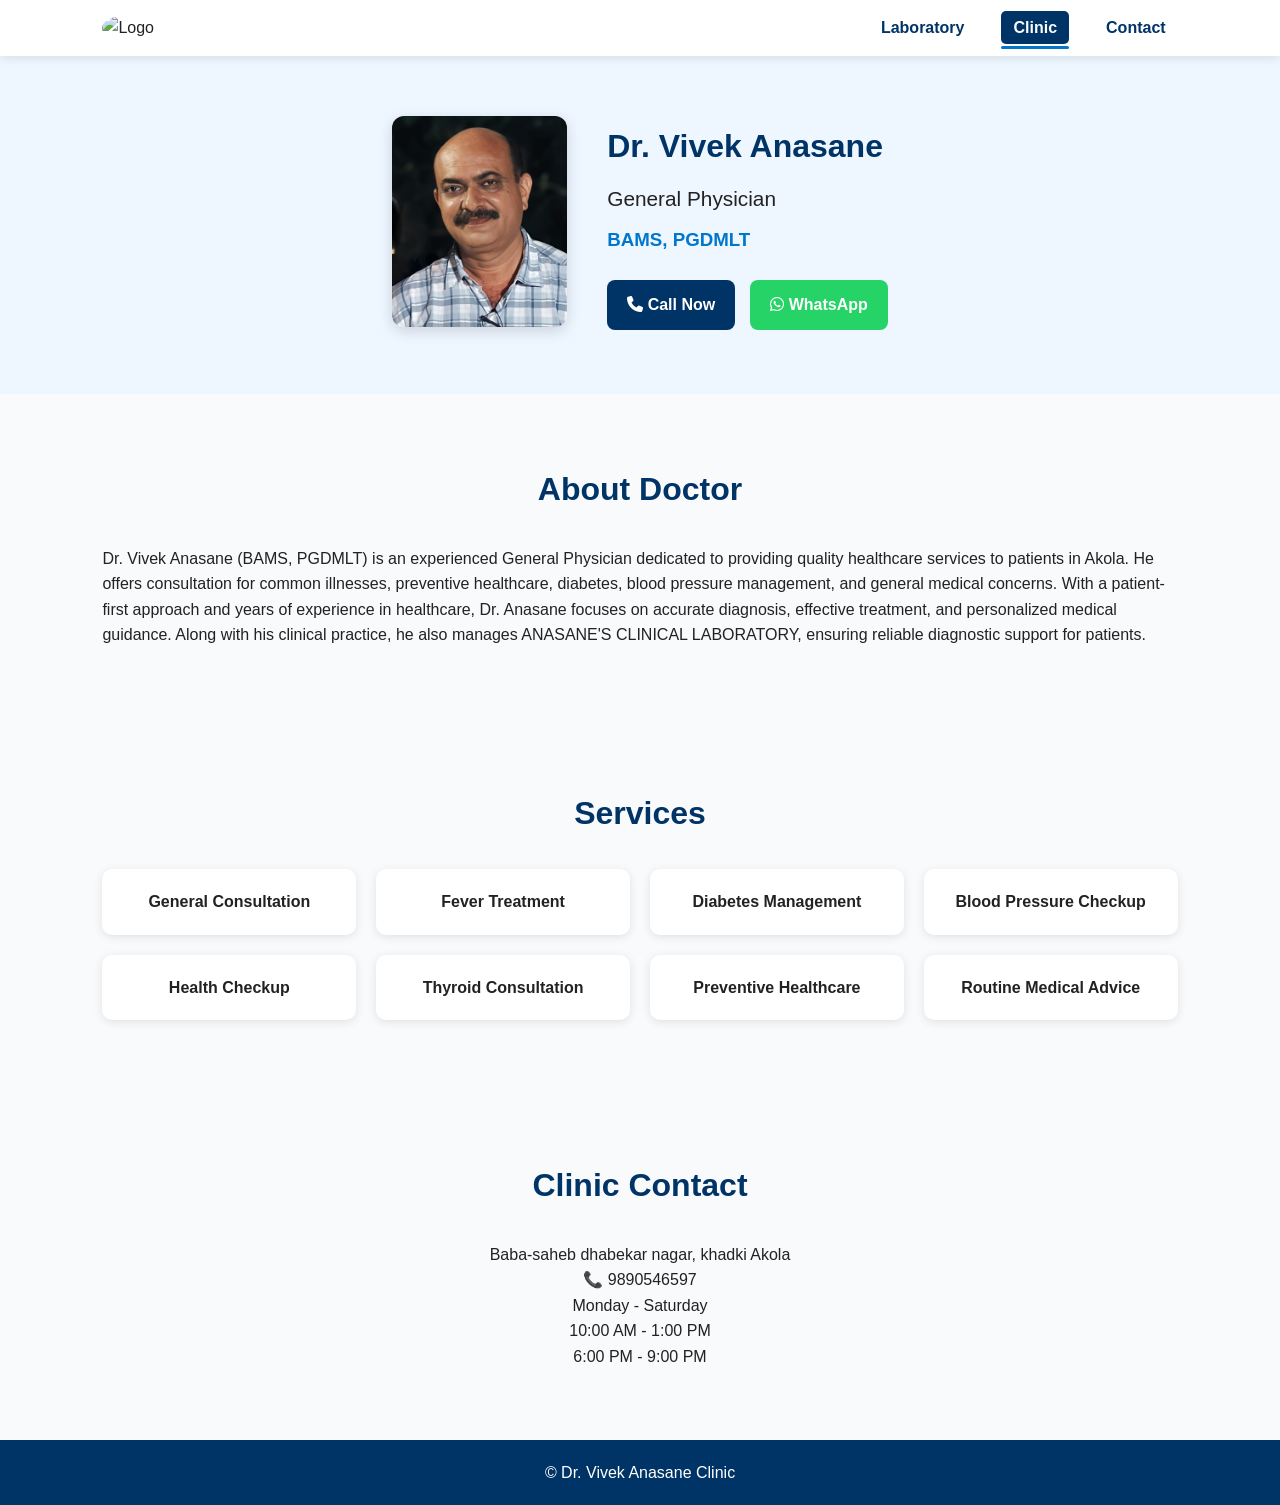
==== clinic.html @ fef55637 "Add clinic.html for Dr. Vivek Anasane's webpage This file contains the HTML structure for Dr. Vivek " ====
<!DOCTYPE html>

<html lang="en">

<head>

<meta charset="UTF-8">
<meta name="viewport" content="width=device-width, initial-scale=1.0">

<title>Dr. Vivek Anasane | General Physician | Akola</title>

<link rel="stylesheet" href="style.css">

<link rel="stylesheet"
href="https://cdnjs.cloudflare.com/ajax/libs/font-awesome/6.5.1/css/all.min.css">

</head>

<body>

<nav>

<div class="logo">
<img src="logo.jpg" alt="Logo">
</div>

<ul>
<li><a href="index.html">Laboratory</a></li>
<li><a class="active" href="clinic.html">Clinic</a></li>
<li><a href="#contact">Contact</a></li>

</ul>

</nav>

<header class="clinic-hero">



<div class="hero-image">
<img src="doctor.jpg" alt="Doctor">
</div>

<div class="hero-text">

<h1>Dr. Vivek Anasane</h1>

<p>General Physician</p>

<h3>BAMS, PGDMLT</h3>

<div class="buttons">

<a href="tel:9890546597" class="btn">
<i class="fa-solid fa-phone"></i> Call Now
</a>

<a href="https://wa.me/919890546597"
class="btn whatsapp"> <i class="fa-brands fa-whatsapp"></i> WhatsApp </a>

</div>

</div>

</header>

<section>

<h2>About Doctor</h2>

<p>
Dr. Vivek Anasane (BAMS, PGDMLT) is an experienced General Physician dedicated to providing quality healthcare services to patients in Akola. He offers consultation for common illnesses, preventive healthcare, diabetes, blood pressure management, and general medical concerns.

With a patient-first approach and years of experience in healthcare, Dr. Anasane focuses on accurate diagnosis, effective treatment, and personalized medical guidance. Along with his clinical practice, he also manages ANASANE'S CLINICAL LABORATORY, ensuring reliable diagnostic support for patients.
</p>

</section>

<section>

<h2>Services</h2>

<div class="service-grid">

<div>General Consultation</div>
<div>Fever Treatment</div>
<div>Diabetes Management</div>
<div>Blood Pressure Checkup</div>
<div>Health Checkup</div>
<div>Thyroid Consultation</div>
<div>Preventive Healthcare</div>
<div>Routine Medical Advice</div>

</div>

</section>

<section id="contact">

<h2>Clinic Contact</h2>

<p>
Baba-saheb dhabekar nagar, khadki Akola
</p>

<p>📞 9890546597</p>

<p>
Monday - Saturday<br>
10:00 AM - 1:00 PM<br>
6:00 PM - 9:00 PM
</p>

</section>

<footer>

<p>© Dr. Vivek Anasane Clinic</p>

</footer>





</body>
</html>
---- style.css ----
*{
margin:0;
padding:0;
box-sizing:border-box;
font-family:Arial,sans-serif;
}

body{
background:#f8fafc;
color:#222;
line-height:1.6;
}

nav{
display:flex;
justify-content:space-between;
align-items:center;
padding:15px 8%;
background:#ffffff;
box-shadow:0 2px 10px rgba(0,0,0,0.1);
position:sticky;
top:0;
z-index:1000;
}

.logo img{
width:80px;
border-radius:50%;
}

nav ul{
display:flex;
gap:25px;
list-style:none;
}

nav a{
text-decoration:none;
color:#003366;
font-weight:bold;
}

.hero{
display:flex;
justify-content:center;
align-items:center;
gap:40px;
padding:60px 8%;
flex-wrap:wrap;
}

.hero-text{
max-width:500px;
}

.hero h1{
font-size:3rem;
color:#003366;
margin-bottom:15px;
}

.hero p{
font-size:1.2rem;
margin-bottom:10px;
}

.hero h3{
color:#0077cc;
}

.hero-image img{
width:400px;
max-width:100%;
border-radius:12px;
box-shadow:0 4px 15px rgba(0,0,0,0.15);
}

.buttons{
margin-top:25px;
display:flex;
gap:15px;
flex-wrap:wrap;
}

.btn{
padding:12px 20px;
border-radius:8px;
text-decoration:none;
color:white;
background:#003366;
font-weight:bold;
transition:0.3s;
}

.btn:hover{
transform:translateY(-3px);
}

.whatsapp{
background:#25D366;
}

.map{
background:#e63946;
}

section{
padding:70px 8%;
}

h2{
text-align:center;
margin-bottom:30px;
color:#003366;
font-size:2rem;
}

.about-content{
display:flex;
align-items:center;
justify-content:center;
gap:40px;
flex-wrap:wrap;
}

.about-content img{
width:250px;
border-radius:12px;
box-shadow:0 4px 15px rgba(0,0,0,0.15);
}

.service-grid{
display:grid;
grid-template-columns:repeat(auto-fit,minmax(220px,1fr));
gap:20px;
}

.service-grid div{
background:white;
padding:20px;
border-radius:10px;
text-align:center;
font-weight:bold;
box-shadow:0 2px 10px rgba(0,0,0,0.1);
transition:0.3s;
}

.service-grid div:hover{
transform:translateY(-5px);
}

.anc-pack{
margin-top:40px;
background:white;
padding:30px;
border-radius:15px;
box-shadow:0 4px 15px rgba(0,0,0,0.1);
}

.anc-pack h3{
text-align:center;
margin-bottom:25px;
color:#003366;
}

.anc-pack ul{
display:grid;
grid-template-columns:repeat(auto-fit,minmax(250px,1fr));
gap:15px;
list-style:none;
}

.anc-pack li{
background:#eef6ff;
padding:15px;
border-left:5px solid #003366;
border-radius:8px;
}

.why-us{
background:#eef6ff;
}

.features{
display:grid;
grid-template-columns:repeat(auto-fit,minmax(220px,1fr));
gap:20px;
}

.features div{
background:white;
padding:25px;
border-radius:10px;
text-align:center;
box-shadow:0 2px 10px rgba(0,0,0,0.1);
}

#contact{
text-align:center;
}

.hours{
list-style:none;
margin-top:15px;
line-height:2;
}

footer{
background:#003366;
color:white;
text-align:center;
padding:20px;
}

@media(max-width:768px){

nav{
flex-direction:column;
gap:15px;
}

.hero{
text-align:center;
}

.hero h1{
font-size:2rem;
}

.hero-image img{
width:100%;
}

.buttons{
justify-content:center;
}

.about-content{
text-align:center;
}

.anc-pack ul{
grid-template-columns:1fr;
}


.active{
color:#0077cc;
border-bottom:2px solid #0077cc;
padding-bottom:3px;
}

}

.clinic-hero{
display:flex;
justify-content:center;
align-items:center;
gap:40px;
padding:60px 8%;
flex-wrap:wrap;
background:#eef6ff;
}

.clinic-hero .hero-image img{
width:175px;
max-width:100%;
border-radius:12px;
box-shadow:0 4px 15px rgba(0,0,0,0.15);
}

.clinic-hero h1{
font-size:2rem;
color:#003366;
}

.clinic-hero p{
font-size:1.3rem;
margin-top:10px;
}

.clinic-hero h3{
color:#0077cc;
margin-top:10px;
}
.active{
background:#003366;
color:white !important;
}
nav ul li a{
text-decoration:none;
color:#003366;
font-weight:bold;
padding:8px 12px;
border-radius:5px;
transition:0.3s;
position:relative;
}

nav ul li a:hover{
color:#0077cc;
}

.active{
color:#0077cc !important;
}

.active::after{
content:"";
position:absolute;
left:0;
bottom:-5px;
width:100%;
height:3px;
background:#0077cc;
border-radius:10px;
}
.active{
background:#003366;
color:white !important;
}

nav ul li a{
text-decoration:none;
color:#003366;
font-weight:bold;
padding:8px 12px;
border-radius:5px;
transition:0.3s;
position:relative;
}

nav ul li a:hover{
color:#0077cc;
}

.active{
color:#fafdff !important;
}

.active::after{
content:"";
position:absolute;
left:0;
bottom:-5px;
width:100%;
height:3px;
background:#0077cc;
border-radius:10px;
}
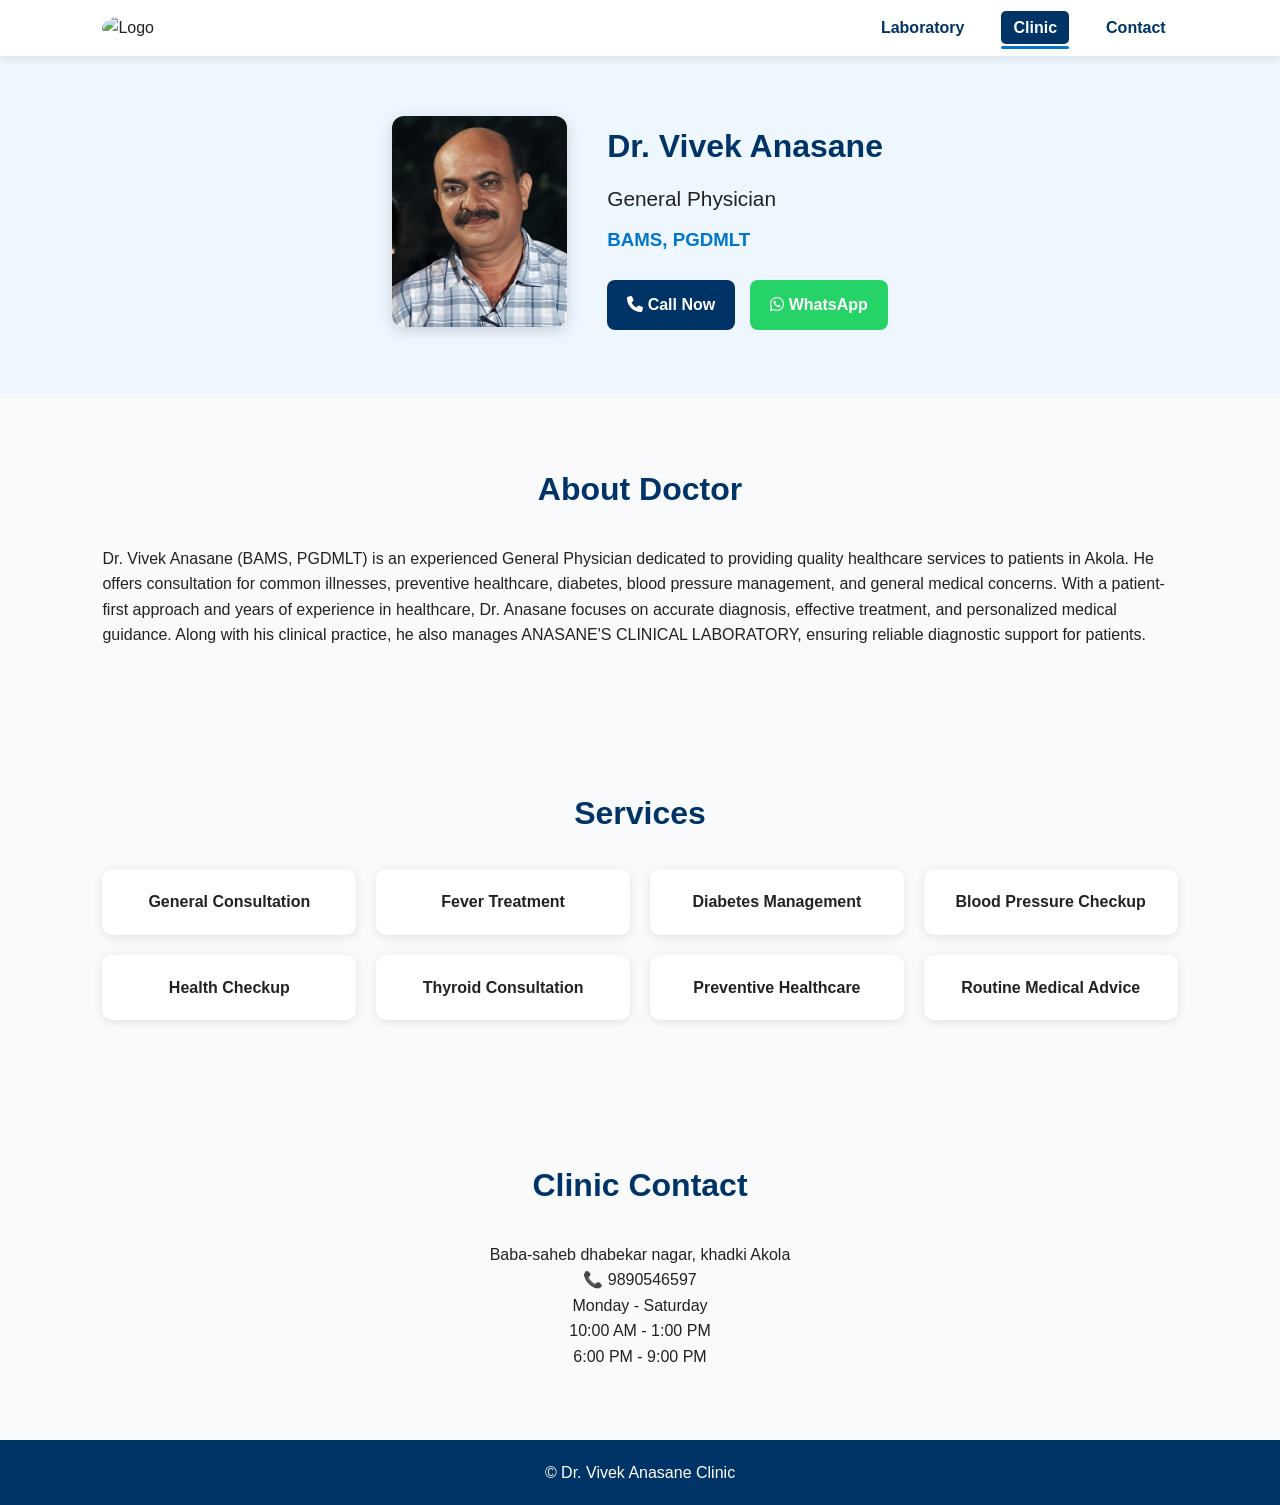
==== commit 773222c0: "Add files via upload" ====
--- a/clinic.html
+++ b/clinic.html
@@ -1,128 +1,128 @@
-<!DOCTYPE html>
-
-<html lang="en">
-
-<head>
-
-<meta charset="UTF-8">
-<meta name="viewport" content="width=device-width, initial-scale=1.0">
-
-<title>Dr. Vivek Anasane | General Physician | Akola</title>
-
-<link rel="stylesheet" href="style.css">
-
-<link rel="stylesheet"
-href="https://cdnjs.cloudflare.com/ajax/libs/font-awesome/6.5.1/css/all.min.css">
-
-</head>
-
-<body>
-
-<nav>
-
-<div class="logo">
-<img src="logo.jpg" alt="Logo">
-</div>
-
-<ul>
-<li><a href="index.html">Laboratory</a></li>
-<li><a class="active" href="clinic.html">Clinic</a></li>
-<li><a href="#contact">Contact</a></li>
-
-</ul>
-
-</nav>
-
-<header class="clinic-hero">
-
-
-
-<div class="hero-image">
-<img src="doctor.jpg" alt="Doctor">
-</div>
-
-<div class="hero-text">
-
-<h1>Dr. Vivek Anasane</h1>
-
-<p>General Physician</p>
-
-<h3>BAMS, PGDMLT</h3>
-
-<div class="buttons">
-
-<a href="tel:9890546597" class="btn">
-<i class="fa-solid fa-phone"></i> Call Now
-</a>
-
-<a href="https://wa.me/919890546597"
-class="btn whatsapp"> <i class="fa-brands fa-whatsapp"></i> WhatsApp </a>
-
-</div>
-
-</div>
-
-</header>
-
-<section>
-
-<h2>About Doctor</h2>
-
-<p>
-Dr. Vivek Anasane (BAMS, PGDMLT) is an experienced General Physician dedicated to providing quality healthcare services to patients in Akola. He offers consultation for common illnesses, preventive healthcare, diabetes, blood pressure management, and general medical concerns.
-
-With a patient-first approach and years of experience in healthcare, Dr. Anasane focuses on accurate diagnosis, effective treatment, and personalized medical guidance. Along with his clinical practice, he also manages ANASANE'S CLINICAL LABORATORY, ensuring reliable diagnostic support for patients.
-</p>
-
-</section>
-
-<section>
-
-<h2>Services</h2>
-
-<div class="service-grid">
-
-<div>General Consultation</div>
-<div>Fever Treatment</div>
-<div>Diabetes Management</div>
-<div>Blood Pressure Checkup</div>
-<div>Health Checkup</div>
-<div>Thyroid Consultation</div>
-<div>Preventive Healthcare</div>
-<div>Routine Medical Advice</div>
-
-</div>
-
-</section>
-
-<section id="contact">
-
-<h2>Clinic Contact</h2>
-
-<p>
-Baba-saheb dhabekar nagar, khadki Akola
-</p>
-
-<p>📞 9890546597</p>
-
-<p>
-Monday - Saturday<br>
-10:00 AM - 1:00 PM<br>
-6:00 PM - 9:00 PM
-</p>
-
-</section>
-
-<footer>
-
-<p>© Dr. Vivek Anasane Clinic</p>
-
-</footer>
-
-
-
-
-
-</body>
-</html>
-
+<!DOCTYPE html>
+
+<html lang="en">
+
+<head>
+
+<meta charset="UTF-8">
+<meta name="viewport" content="width=device-width, initial-scale=1.0">
+
+<title>Dr. Vivek Anasane | General Physician | Akola</title>
+
+<link rel="stylesheet" href="style.css">
+
+<link rel="stylesheet"
+href="https://cdnjs.cloudflare.com/ajax/libs/font-awesome/6.5.1/css/all.min.css">
+
+</head>
+
+<body>
+
+<nav>
+
+<div class="logo">
+<img src="logo.jpg" alt="Logo">
+</div>
+
+<ul>
+<li><a href="index.html">Laboratory</a></li>
+<li><a class="active" href="clinic.html">Clinic</a></li>
+<li><a href="#contact">Contact</a></li>
+
+</ul>
+
+</nav>
+
+<header class="clinic-hero">
+
+
+
+<div class="hero-image">
+<img src="doctor.jpg" alt="Doctor">
+</div>
+
+<div class="hero-text">
+
+<h1>Dr. Vivek Anasane</h1>
+
+<p>General Physician</p>
+
+<h3>BAMS, PGDMLT</h3>
+
+<div class="buttons">
+
+<a href="tel:9890546597" class="btn">
+<i class="fa-solid fa-phone"></i> Call Now
+</a>
+
+<a href="https://wa.me/919890546597"
+class="btn whatsapp"> <i class="fa-brands fa-whatsapp"></i> WhatsApp </a>
+
+</div>
+
+</div>
+
+</header>
+
+<section>
+
+<h2>About Doctor</h2>
+
+<p>
+Dr. Vivek Anasane (BAMS, PGDMLT) is an experienced General Physician dedicated to providing quality healthcare services to patients in Akola. He offers consultation for common illnesses, preventive healthcare, diabetes, blood pressure management, and general medical concerns.
+
+With a patient-first approach and years of experience in healthcare, Dr. Anasane focuses on accurate diagnosis, effective treatment, and personalized medical guidance. Along with his clinical practice, he also manages ANASANE'S CLINICAL LABORATORY, ensuring reliable diagnostic support for patients.
+</p>
+
+</section>
+
+<section>
+
+<h2>Services</h2>
+
+<div class="service-grid">
+
+<div>General Consultation</div>
+<div>Fever Treatment</div>
+<div>Diabetes Management</div>
+<div>Blood Pressure Checkup</div>
+<div>Health Checkup</div>
+<div>Thyroid Consultation</div>
+<div>Preventive Healthcare</div>
+<div>Routine Medical Advice</div>
+
+</div>
+
+</section>
+
+<section id="contact">
+
+<h2>Clinic Contact</h2>
+
+<p>
+Baba-saheb dhabekar nagar, khadki Akola
+</p>
+
+<p>📞 9890546597</p>
+
+<p>
+Monday - Saturday<br>
+10:00 AM - 1:00 PM<br>
+6:00 PM - 9:00 PM
+</p>
+
+</section>
+
+<footer>
+
+<p>© Dr. Vivek Anasane Clinic</p>
+
+</footer>
+
+
+
+
+
+</body>
+</html>
+
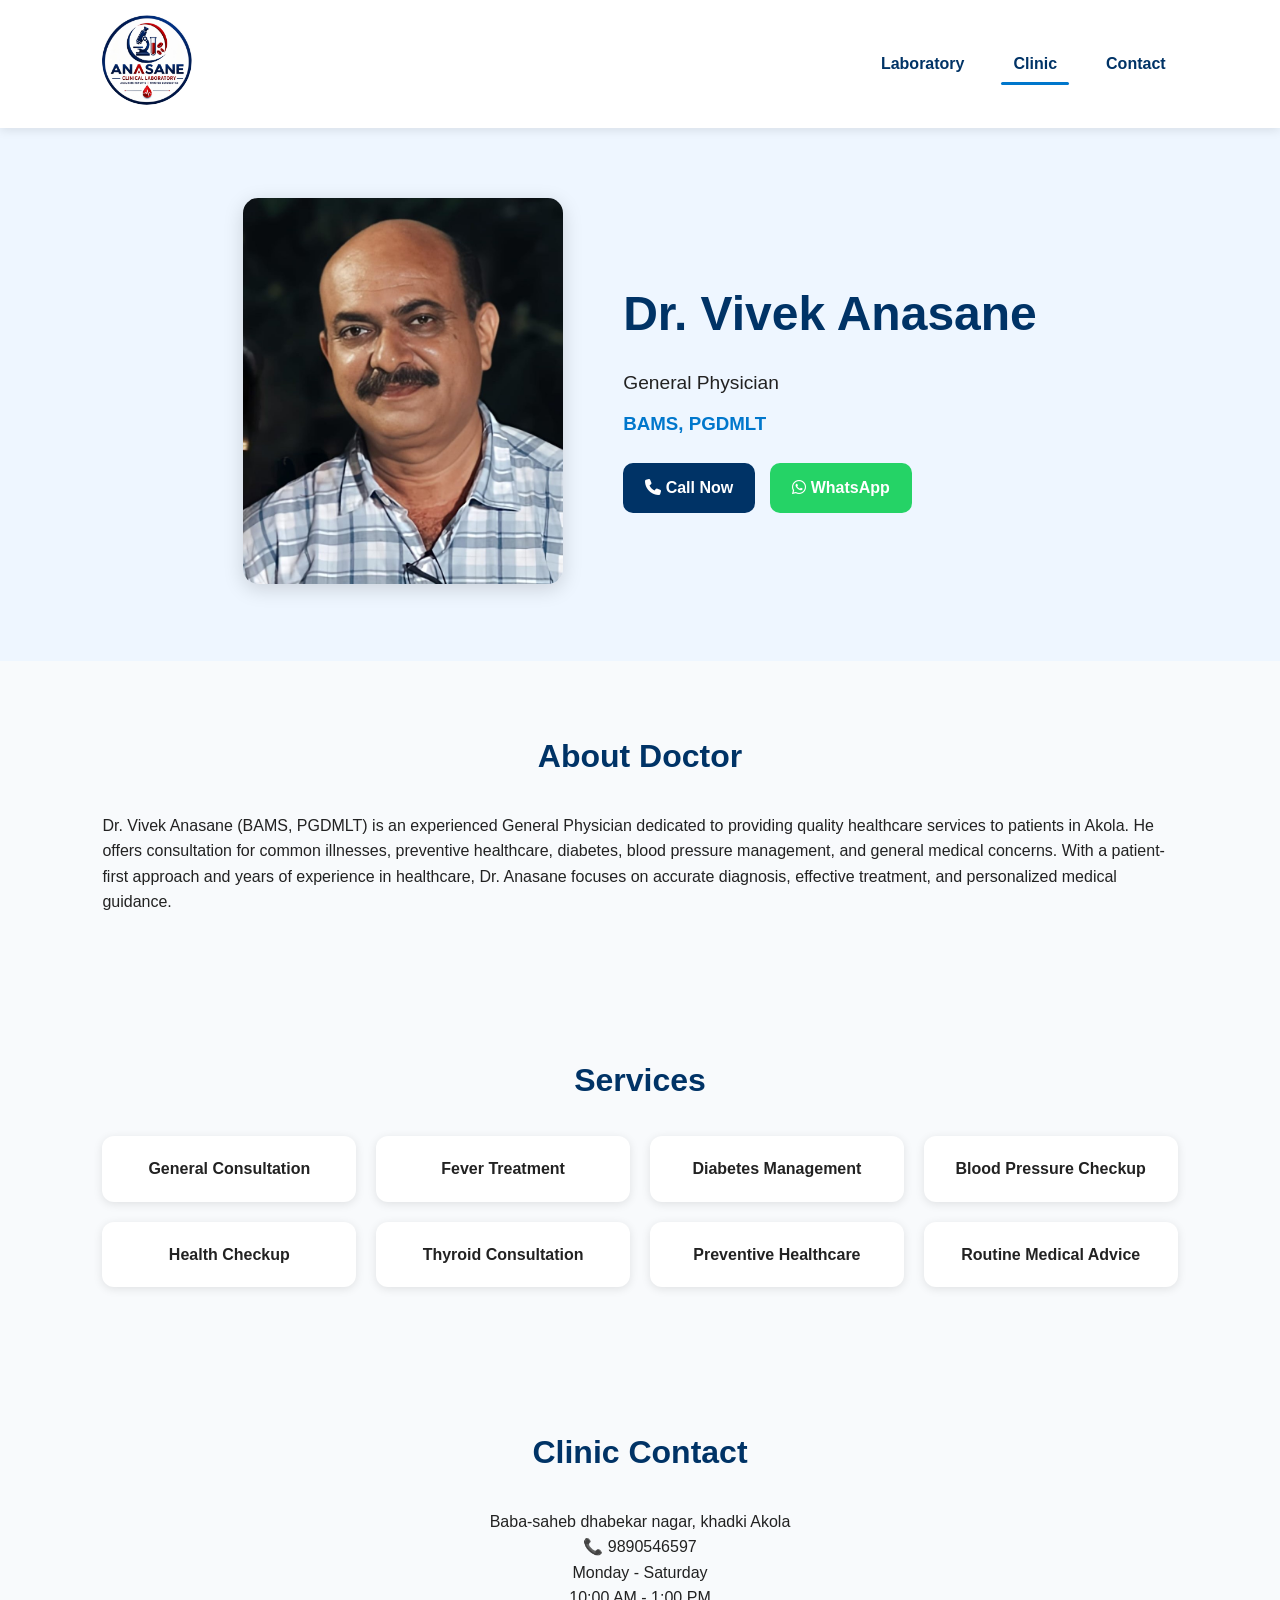
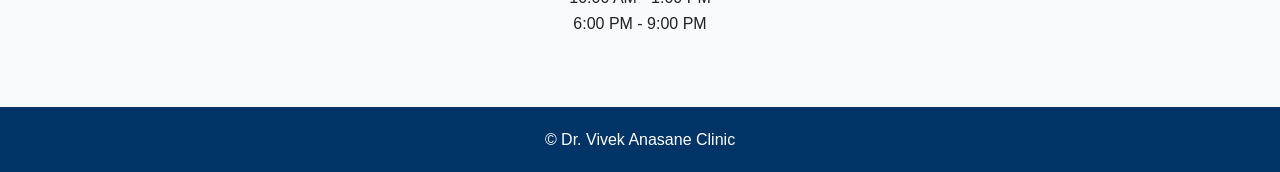
==== commit 35f284a5: "Update clinic.html" ====
--- a/clinic.html
+++ b/clinic.html
@@ -71,7 +71,7 @@
 <p>
 Dr. Vivek Anasane (BAMS, PGDMLT) is an experienced General Physician dedicated to providing quality healthcare services to patients in Akola. He offers consultation for common illnesses, preventive healthcare, diabetes, blood pressure management, and general medical concerns.
 
-With a patient-first approach and years of experience in healthcare, Dr. Anasane focuses on accurate diagnosis, effective treatment, and personalized medical guidance. Along with his clinical practice, he also manages ANASANE'S CLINICAL LABORATORY, ensuring reliable diagnostic support for patients.
+With a patient-first approach and years of experience in healthcare, Dr. Anasane focuses on accurate diagnosis, effective treatment, and personalized medical guidance.
 </p>
 
 </section>
--- a/style.css
+++ b/style.css
@@ -11,12 +11,14 @@
 line-height:1.6;
 }
 
+/* NAVBAR */
+
 nav{
 display:flex;
 justify-content:space-between;
 align-items:center;
 padding:15px 8%;
-background:#ffffff;
+background:#fff;
 box-shadow:0 2px 10px rgba(0,0,0,0.1);
 position:sticky;
 top:0;
@@ -24,282 +26,27 @@
 }
 
 .logo img{
-width:80px;
+width:90px;
 border-radius:50%;
 }
 
 nav ul{
 display:flex;
+list-style:none;
 gap:25px;
-list-style:none;
-}
-
-nav a{
-text-decoration:none;
-color:#003366;
-font-weight:bold;
-}
-
-.hero{
-display:flex;
-justify-content:center;
 align-items:center;
-gap:40px;
-padding:60px 8%;
-flex-wrap:wrap;
-}
-
-.hero-text{
-max-width:500px;
-}
-
-.hero h1{
-font-size:3rem;
-color:#003366;
-margin-bottom:15px;
-}
-
-.hero p{
-font-size:1.2rem;
-margin-bottom:10px;
-}
-
-.hero h3{
-color:#0077cc;
-}
-
-.hero-image img{
-width:400px;
-max-width:100%;
-border-radius:12px;
-box-shadow:0 4px 15px rgba(0,0,0,0.15);
-}
-
-.buttons{
-margin-top:25px;
-display:flex;
-gap:15px;
-flex-wrap:wrap;
-}
-
-.btn{
-padding:12px 20px;
-border-radius:8px;
-text-decoration:none;
-color:white;
-background:#003366;
-font-weight:bold;
-transition:0.3s;
-}
-
-.btn:hover{
-transform:translateY(-3px);
-}
-
-.whatsapp{
-background:#25D366;
-}
-
-.map{
-background:#e63946;
-}
-
-section{
-padding:70px 8%;
-}
-
-h2{
-text-align:center;
-margin-bottom:30px;
-color:#003366;
-font-size:2rem;
-}
-
-.about-content{
-display:flex;
-align-items:center;
-justify-content:center;
-gap:40px;
-flex-wrap:wrap;
-}
-
-.about-content img{
-width:250px;
-border-radius:12px;
-box-shadow:0 4px 15px rgba(0,0,0,0.15);
-}
-
-.service-grid{
-display:grid;
-grid-template-columns:repeat(auto-fit,minmax(220px,1fr));
-gap:20px;
-}
-
-.service-grid div{
-background:white;
-padding:20px;
-border-radius:10px;
-text-align:center;
-font-weight:bold;
-box-shadow:0 2px 10px rgba(0,0,0,0.1);
-transition:0.3s;
-}
-
-.service-grid div:hover{
-transform:translateY(-5px);
-}
-
-.anc-pack{
-margin-top:40px;
-background:white;
-padding:30px;
-border-radius:15px;
-box-shadow:0 4px 15px rgba(0,0,0,0.1);
-}
-
-.anc-pack h3{
-text-align:center;
-margin-bottom:25px;
-color:#003366;
-}
-
-.anc-pack ul{
-display:grid;
-grid-template-columns:repeat(auto-fit,minmax(250px,1fr));
-gap:15px;
-list-style:none;
-}
-
-.anc-pack li{
-background:#eef6ff;
-padding:15px;
-border-left:5px solid #003366;
-border-radius:8px;
-}
-
-.why-us{
-background:#eef6ff;
-}
-
-.features{
-display:grid;
-grid-template-columns:repeat(auto-fit,minmax(220px,1fr));
-gap:20px;
-}
-
-.features div{
-background:white;
-padding:25px;
-border-radius:10px;
-text-align:center;
-box-shadow:0 2px 10px rgba(0,0,0,0.1);
-}
-
-#contact{
-text-align:center;
-}
-
-.hours{
-list-style:none;
-margin-top:15px;
-line-height:2;
-}
-
-footer{
-background:#003366;
-color:white;
-text-align:center;
-padding:20px;
-}
-
-@media(max-width:768px){
-
-nav{
-flex-direction:column;
-gap:15px;
-}
-
-.hero{
-text-align:center;
-}
-
-.hero h1{
-font-size:2rem;
-}
-
-.hero-image img{
-width:100%;
-}
-
-.buttons{
-justify-content:center;
-}
-
-.about-content{
-text-align:center;
-}
-
-.anc-pack ul{
-grid-template-columns:1fr;
-}
-
-
-.active{
-color:#0077cc;
-border-bottom:2px solid #0077cc;
-padding-bottom:3px;
-}
-
-}
-
-.clinic-hero{
-display:flex;
-justify-content:center;
-align-items:center;
-gap:40px;
-padding:60px 8%;
-flex-wrap:wrap;
-background:#eef6ff;
-}
-
-.clinic-hero .hero-image img{
-width:175px;
-max-width:100%;
-border-radius:12px;
-box-shadow:0 4px 15px rgba(0,0,0,0.15);
-}
-
-.clinic-hero h1{
-font-size:2rem;
-color:#003366;
-}
-
-.clinic-hero p{
-font-size:1.3rem;
-margin-top:10px;
-}
-
-.clinic-hero h3{
-color:#0077cc;
-margin-top:10px;
-}
-.active{
-background:#003366;
-color:white !important;
-}
+}
+
 nav ul li a{
 text-decoration:none;
 color:#003366;
 font-weight:bold;
 padding:8px 12px;
-border-radius:5px;
-transition:0.3s;
 position:relative;
-}
-
-nav ul li a:hover{
-color:#0077cc;
-}
+transition:.3s;
+}
+
+nav ul li a:hover
 
 .active{
 color:#0077cc !important;
@@ -315,36 +62,260 @@
 background:#0077cc;
 border-radius:10px;
 }
-.active{
+
+/* HERO */
+
+.hero,
+.clinic-hero{
+display:flex;
+justify-content:center;
+align-items:center;
+gap:60px;
+padding:70px 8%;
+background:#eef6ff;
+flex-wrap:wrap;
+}
+
+.hero-text{
+max-width:500px;
+}
+
+.hero h1,
+.clinic-hero h1{
+font-size:3rem;
+color:#003366;
+margin-bottom:15px;
+}
+
+.hero p,
+.clinic-hero p{
+font-size:1.2rem;
+margin-bottom:10px;
+}
+
+.hero h3,
+.clinic-hero h3{
+color:#0077cc;
+}
+
+.hero-image img,
+.clinic-hero .hero-image img{
+width:320px;
+max-width:100%;
+border-radius:15px;
+box-shadow:0 5px 20px rgba(0,0,0,0.15);
+}
+
+.buttons{
+margin-top:25px;
+display:flex;
+gap:15px;
+flex-wrap:wrap;
+}
+
+.btn{
 background:#003366;
-color:white !important;
+color:white;
+padding:12px 22px;
+text-decoration:none;
+border-radius:10px;
+font-weight:bold;
+transition:.3s;
+}
+
+.btn:hover{
+transform:translateY(-3px);
+}
+
+.whatsapp{
+background:#25D366;
+}
+
+.map{
+background:#e63946;
+}
+
+/* SECTIONS */
+
+section{
+padding:70px 8%;
+}
+
+h2{
+text-align:center;
+margin-bottom:30px;
+color:#003366;
+font-size:2rem;
+}
+
+/* ABOUT */
+
+.about-content{
+display:flex;
+gap:40px;
+align-items:center;
+justify-content:center;
+flex-wrap:wrap;
+}
+
+.about-content img{
+width:250px;
+border-radius:15px;
+box-shadow:0 5px 15px rgba(0,0,0,0.15);
+}
+
+/* SERVICES */
+
+.service-grid{
+display:grid;
+grid-template-columns:repeat(auto-fit,minmax(220px,1fr));
+gap:20px;
+}
+
+.service-grid div{
+background:white;
+padding:20px;
+border-radius:12px;
+text-align:center;
+font-weight:bold;
+box-shadow:0 2px 10px rgba(0,0,0,0.1);
+transition:.3s;
+}
+
+.service-grid div:hover{
+transform:translateY(-5px);
+}
+
+/* ANC PACK */
+
+.anc-pack{
+margin-top:40px;
+background:white;
+padding:30px;
+border-radius:15px;
+box-shadow:0 4px 15px rgba(0,0,0,0.1);
+}
+
+.anc-pack h3{
+text-align:center;
+color:#003366;
+margin-bottom:25px;
+}
+
+.anc-pack ul{
+display:grid;
+grid-template-columns:repeat(auto-fit,minmax(250px,1fr));
+gap:15px;
+list-style:none;
+}
+
+.anc-pack li{
+background:#eef6ff;
+padding:15px;
+border-left:5px solid #003366;
+border-radius:8px;
+}
+
+/* WHY US */
+
+.why-us{
+background:#eef6ff;
+}
+
+.features{
+display:grid;
+grid-template-columns:repeat(auto-fit,minmax(220px,1fr));
+gap:20px;
+}
+
+.features div{
+background:white;
+padding:25px;
+border-radius:12px;
+text-align:center;
+box-shadow:0 2px 10px rgba(0,0,0,0.1);
+}
+
+/* CONTACT */
+
+#contact{
+text-align:center;
+}
+
+.hours{
+list-style:none;
+margin-top:15px;
+line-height:2;
+}
+
+/* FOOTER */
+
+footer{
+background:#003366;
+color:white;
+text-align:center;
+padding:20px;
+}
+
+/* MOBILE */
+
+@media(max-width:768px){
+
+nav{
+flex-direction:column;
+padding:15px;
+}
+
+.logo img{
+width:75px;
+}
+
+nav ul{
+flex-wrap:wrap;
+justify-content:center;
+gap:15px;
 }
 
 nav ul li a{
-text-decoration:none;
-color:#003366;
-font-weight:bold;
-padding:8px 12px;
-border-radius:5px;
-transition:0.3s;
-position:relative;
-}
-
-nav ul li a:hover{
-color:#0077cc;
-}
-
-.active{
-color:#fafdff !important;
-}
-
-.active::after{
-content:"";
-position:absolute;
-left:0;
-bottom:-5px;
-width:100%;
-height:3px;
-background:#0077cc;
-border-radius:10px;
-}
+font-size:16px;
+}
+
+.hero,
+.clinic-hero{
+padding:40px 5%;
+text-align:center;
+gap:30px;
+}
+
+.hero h1,
+.clinic-hero h1{
+font-size:2rem;
+}
+
+.hero-image img,
+.clinic-hero .hero-image img{
+width:220px;
+}
+
+.buttons{
+justify-content:center;
+}
+
+.btn{
+padding:10px 18px;
+font-size:15px;
+}
+
+.about-content{
+text-align:center;
+}
+
+.about-content img{
+width:200px;
+}
+
+.anc-pack ul{
+grid-template-columns:1fr;
+}
+
+}
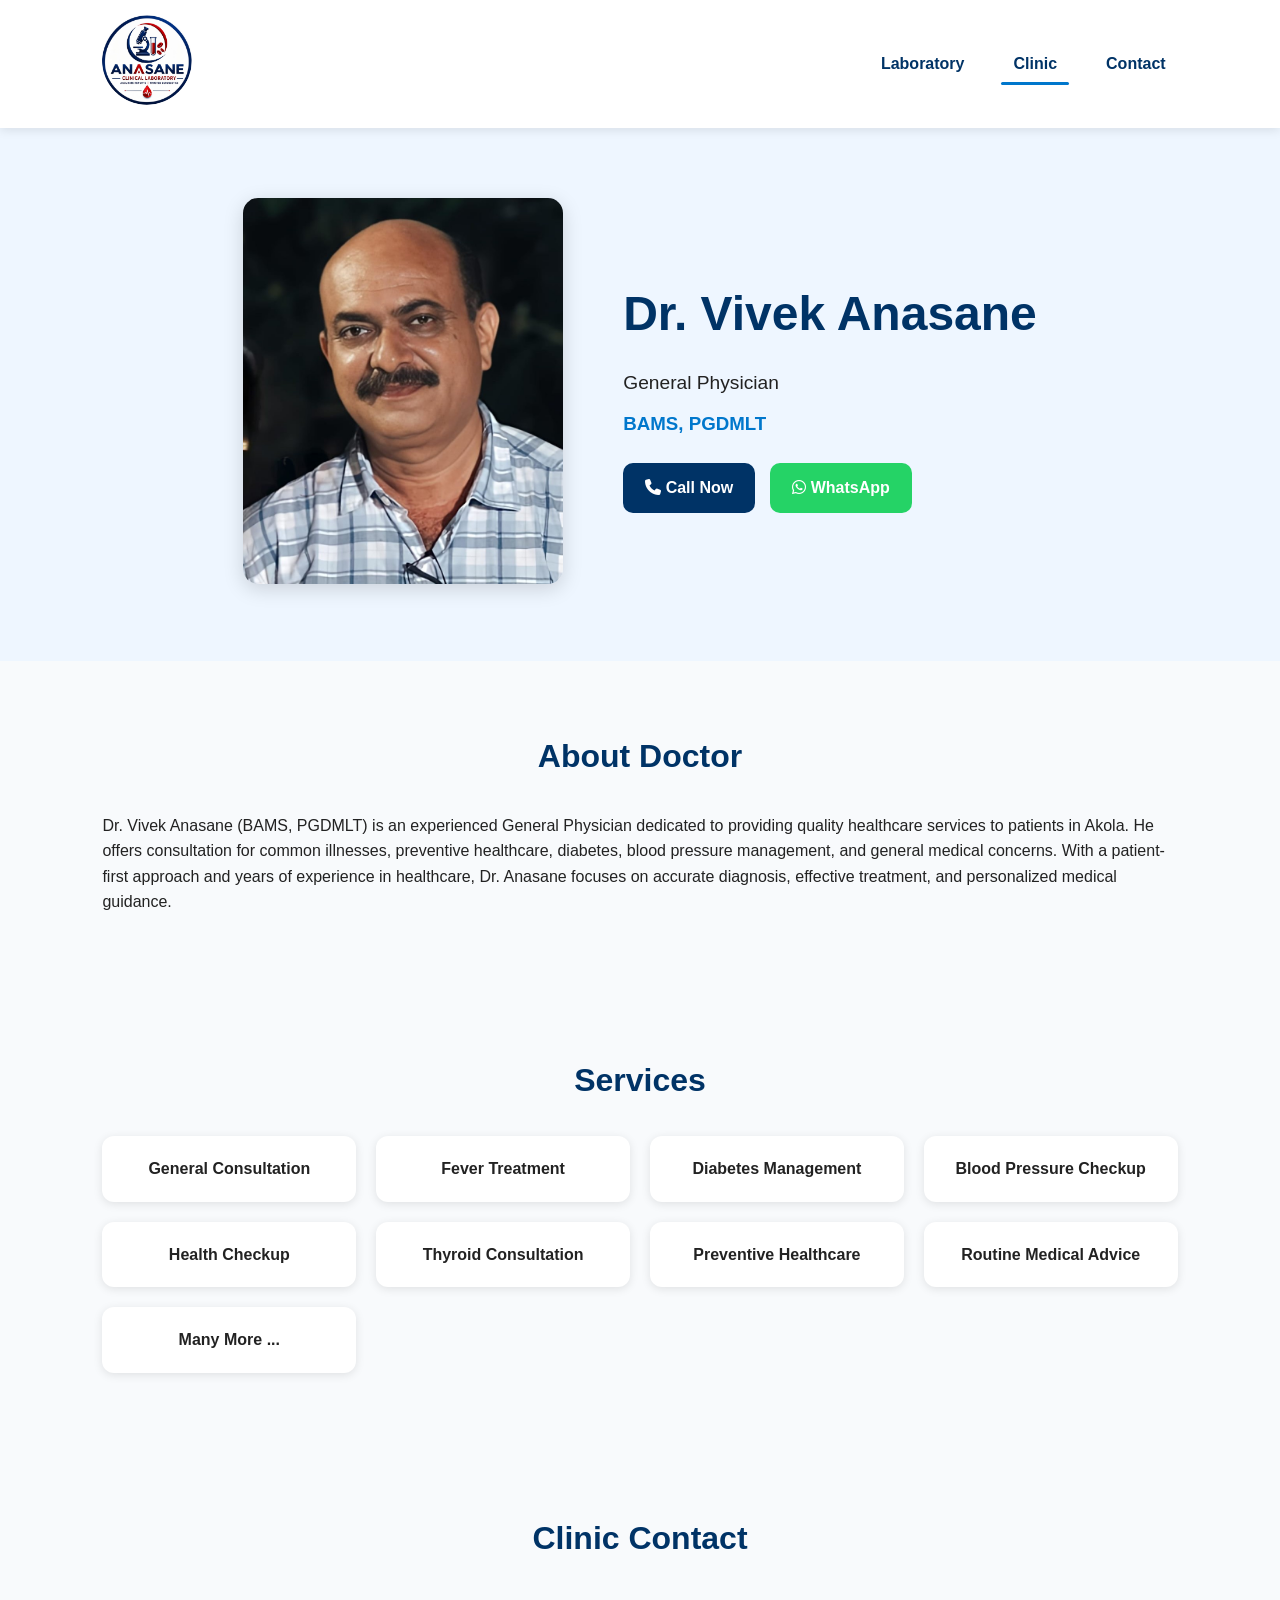
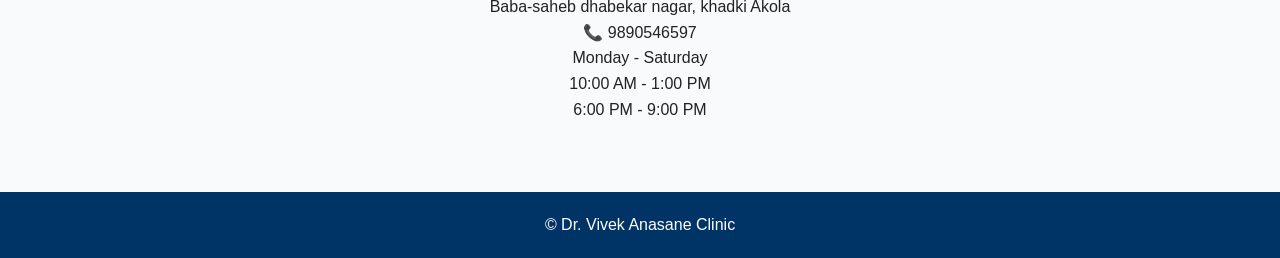
==== commit 0d6cf51c: "Update clinic.html" ====
--- a/clinic.html
+++ b/clinic.html
@@ -90,6 +90,7 @@
 <div>Thyroid Consultation</div>
 <div>Preventive Healthcare</div>
 <div>Routine Medical Advice</div>
+  <div>Many More ...</div>
 
 </div>
 
